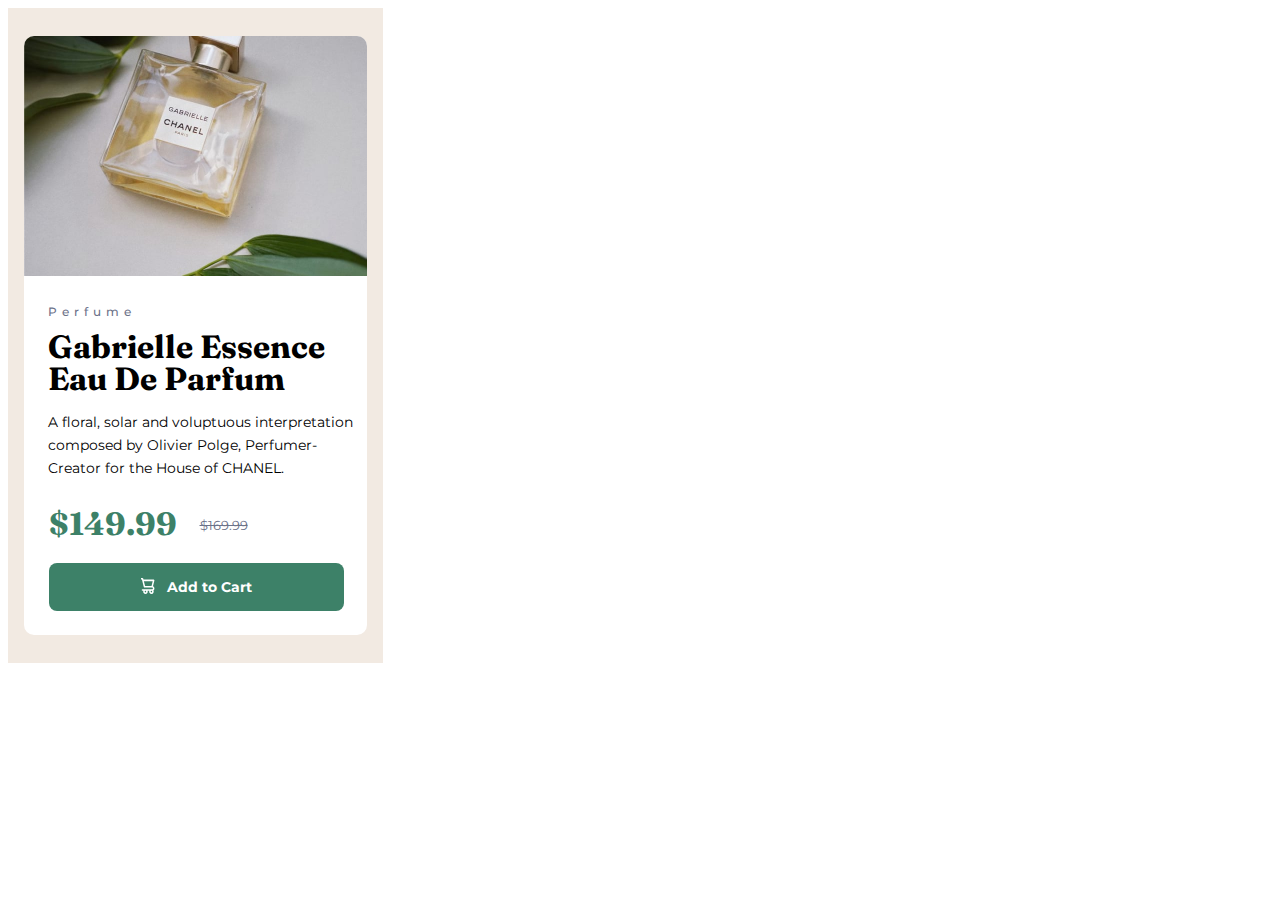
==== mobile/index.html @ 1d38da60 "Full project" ====
<!DOCTYPE html>
<html lang="en">
<head>
  <meta charset="UTF-8">
  <meta name="viewport" content="width=device-width, initial-scale=1.0"> <!-- displays site properly based on user's device -->
  
  <link rel="icon" type="image/png" sizes="32x32" href="./images/favicon-32x32.png">
  <link href="main.css" rel="stylesheet" type="text/css">
  <link href="https://fonts.googleapis.com/css2?family=Montserrat:wght@100;500&display=swap" rel="stylesheet">
  <link href="https://fonts.googleapis.com/css2?family=Fraunces:wght@100;700&display=swap" rel="stylesheet">
  <title>Product preview card component</title>
  <style>
    .attribution { font-size: 11px; text-align: center; }
    .attribution a { color: hsl(228, 45%, 44%); }
  </style>
</head>
<body>
  <div class="mobile">
    <div class="content">
    <img src="images\image-product-mobile.jpg" class="imageMobile">
    <div class="pfm">Perfume</div>

    <div class="name">Gabrielle Essence Eau De Parfum</div>

    <div class="dscr">A floral, solar and voluptuous interpretation composed by Olivier Polge, 
    Perfumer-Creator for the House of CHANEL.</div>

    <div class="prices">
    <div class="prc">$149.99</div>
    <div class="prcp">$169.99</div></div>

    <a href=#><div class="btn"> <img src="images\icon-cart.svg" class="cartimg">Add to Cart</div>
  </div></a>
  </div>
</body>
</html>
---- mobile/main.css ----
.mobile {
    background: #F2EAE2;
    padding: 28px 16px 28px 16px;
    width: 343px;
    /* height: 667px; */
}

.content {
    background-color: rgb(255, 255, 255);
    border-radius: 10px;
    padding: 0px 0px 24px 0px;
}

.imageMobile {
    display: inline-block;
    width: 343px;
    height: 240px;
    border-radius: 10px 10px 0px 0;
}
.pfm {
    color: #6C7289;
    margin: 24px 0 12px 24px;
    font-size: 12px;
    font-family: 'Montserrat', sans-serif;
    font-weight: 500;
    letter-spacing: 5px;
}
.name {
    margin: 0px 0px 16px 24px;
    font-family: 'Fraunces', sans-serif;;
    font-weight: 700;
    font-size: 32px;
    line-height: 32px;
}
.dscr {
    margin: 0px 0px 24px 24px;
    font-size: 14px;
    font-family: 'Montserrat', sans-serif;
    line-height: 23px;
}
.prc {
    display: inline;
    color: #3D8168;
    margin: 0px 19px 24px 24.5px;
    font-family: 'Fraunces', sans-serif;;
    font-weight: 700;
    font-size: 32px;
}
.prcp {
    display: inline;
    position: relative;
    top: -5.5px; left: 0px;
    color: #6C7289;
    font-size: 13px;
    font-family: 'Montserrat', sans-serif;
    text-decoration: line-through;
}

.btn {
    display: flex;
    background-color: #3D8168;
    text-align: center;
    color: #ffffff;
    padding: 15px 92px;
    border-radius: 8px;
    font-size: 14px;
    font-weight: 700;
    font-family: 'Montserrat', sans-serif;
    margin: 20px 23px 0px 25px;
}
a {
    text-decoration: none;
}
.cartimg {
    margin: 0px 11.61px 0px 0px;
    width: 14.39px;
    height: 16px;
    left: 0px;
    top: 1px;

}
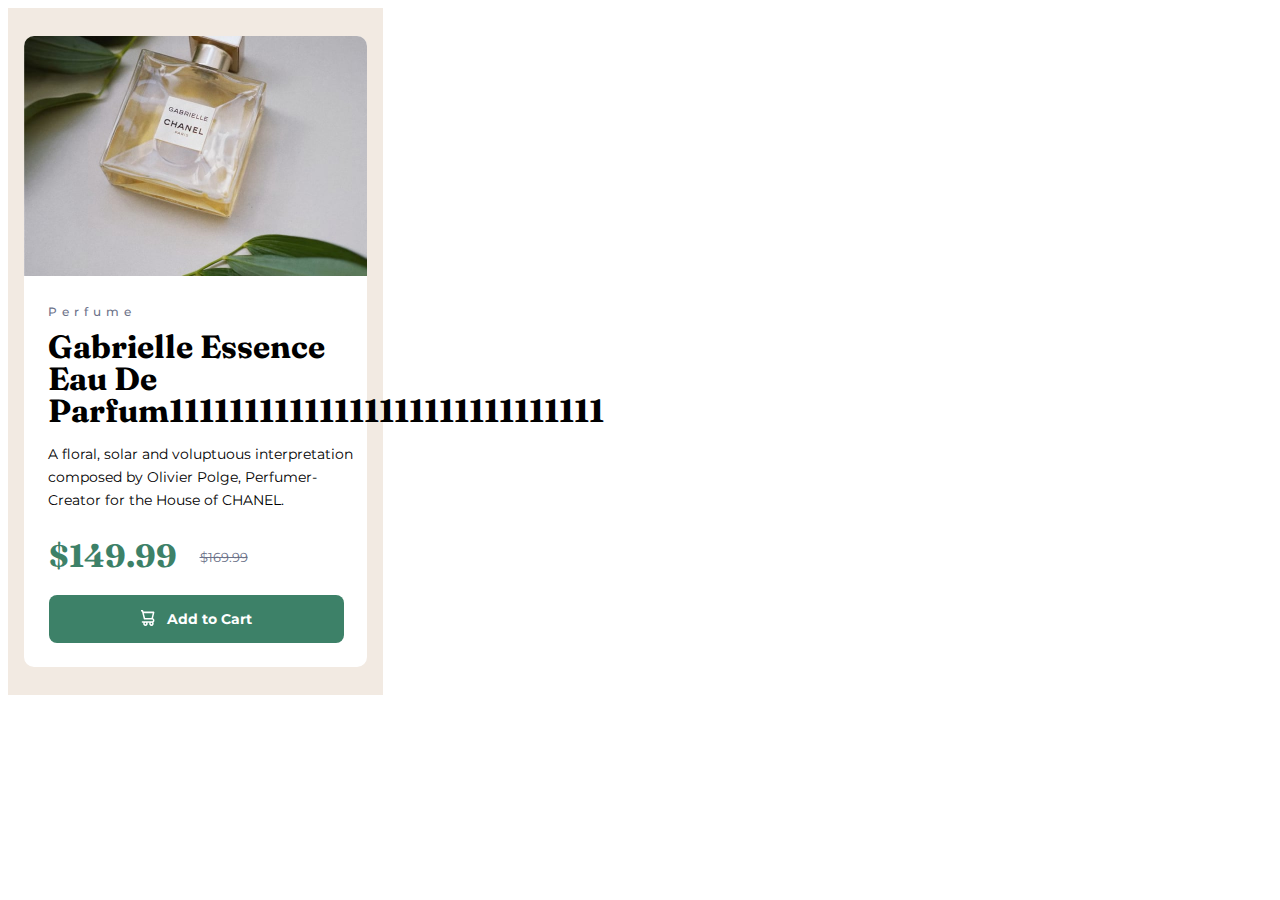
==== commit 8c135bb0: "edit msg" ====
--- a/mobile/index.html
+++ b/mobile/index.html
@@ -20,7 +20,7 @@
     <img src="images\image-product-mobile.jpg" class="imageMobile">
     <div class="pfm">Perfume</div>
 
-    <div class="name">Gabrielle Essence Eau De Parfum</div>
+    <div class="name">Gabrielle Essence Eau De Parfum11111111111111111111111111111</div>
 
     <div class="dscr">A floral, solar and voluptuous interpretation composed by Olivier Polge, 
     Perfumer-Creator for the House of CHANEL.</div>
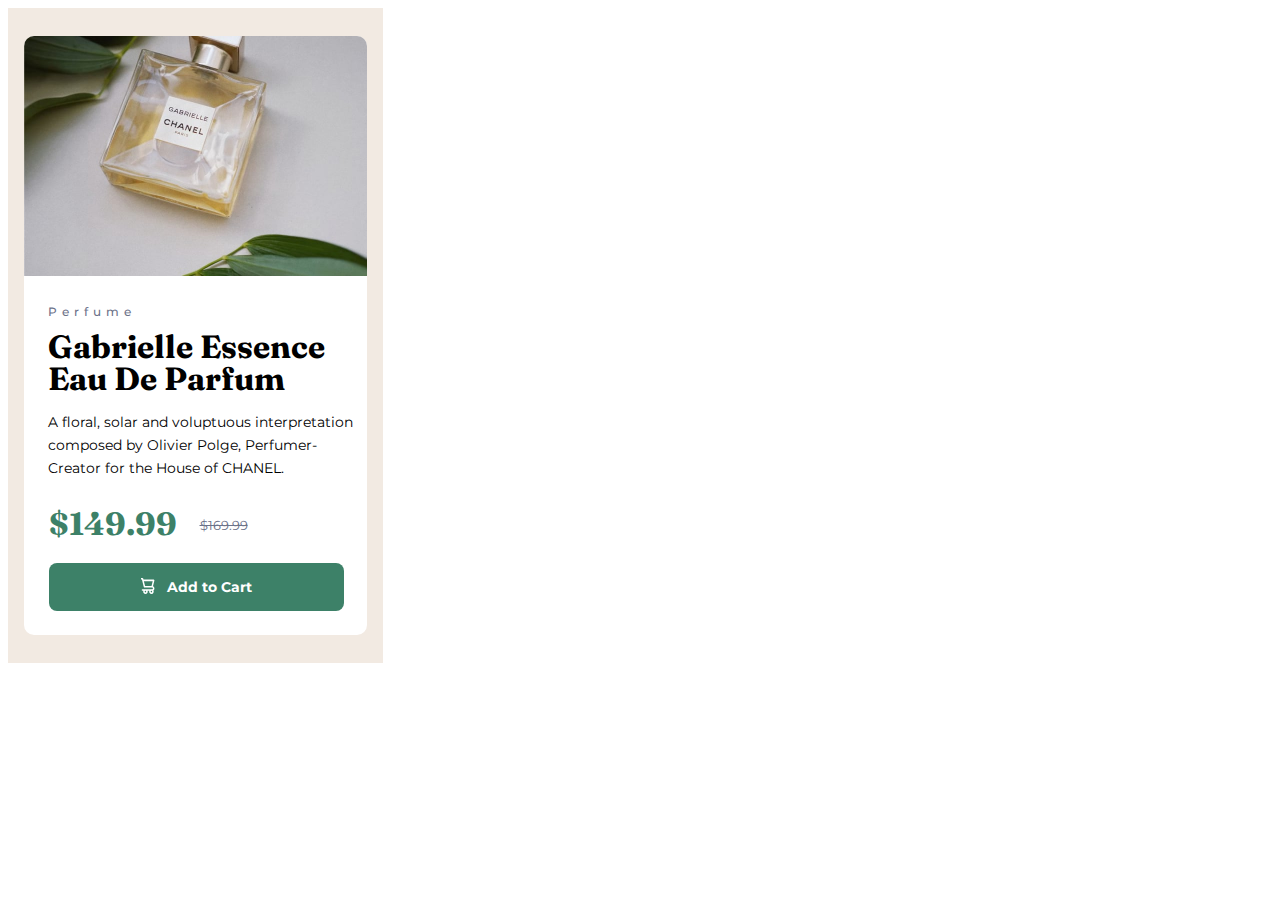
==== commit 61007612: "last commit" ====
--- a/mobile/index.html
+++ b/mobile/index.html
@@ -20,7 +20,7 @@
     <img src="images\image-product-mobile.jpg" class="imageMobile">
     <div class="pfm">Perfume</div>
 
-    <div class="name">Gabrielle Essence Eau De Parfum11111111111111111111111111111</div>
+    <div class="name">Gabrielle Essence Eau De Parfum</div>
 
     <div class="dscr">A floral, solar and voluptuous interpretation composed by Olivier Polge, 
     Perfumer-Creator for the House of CHANEL.</div>
